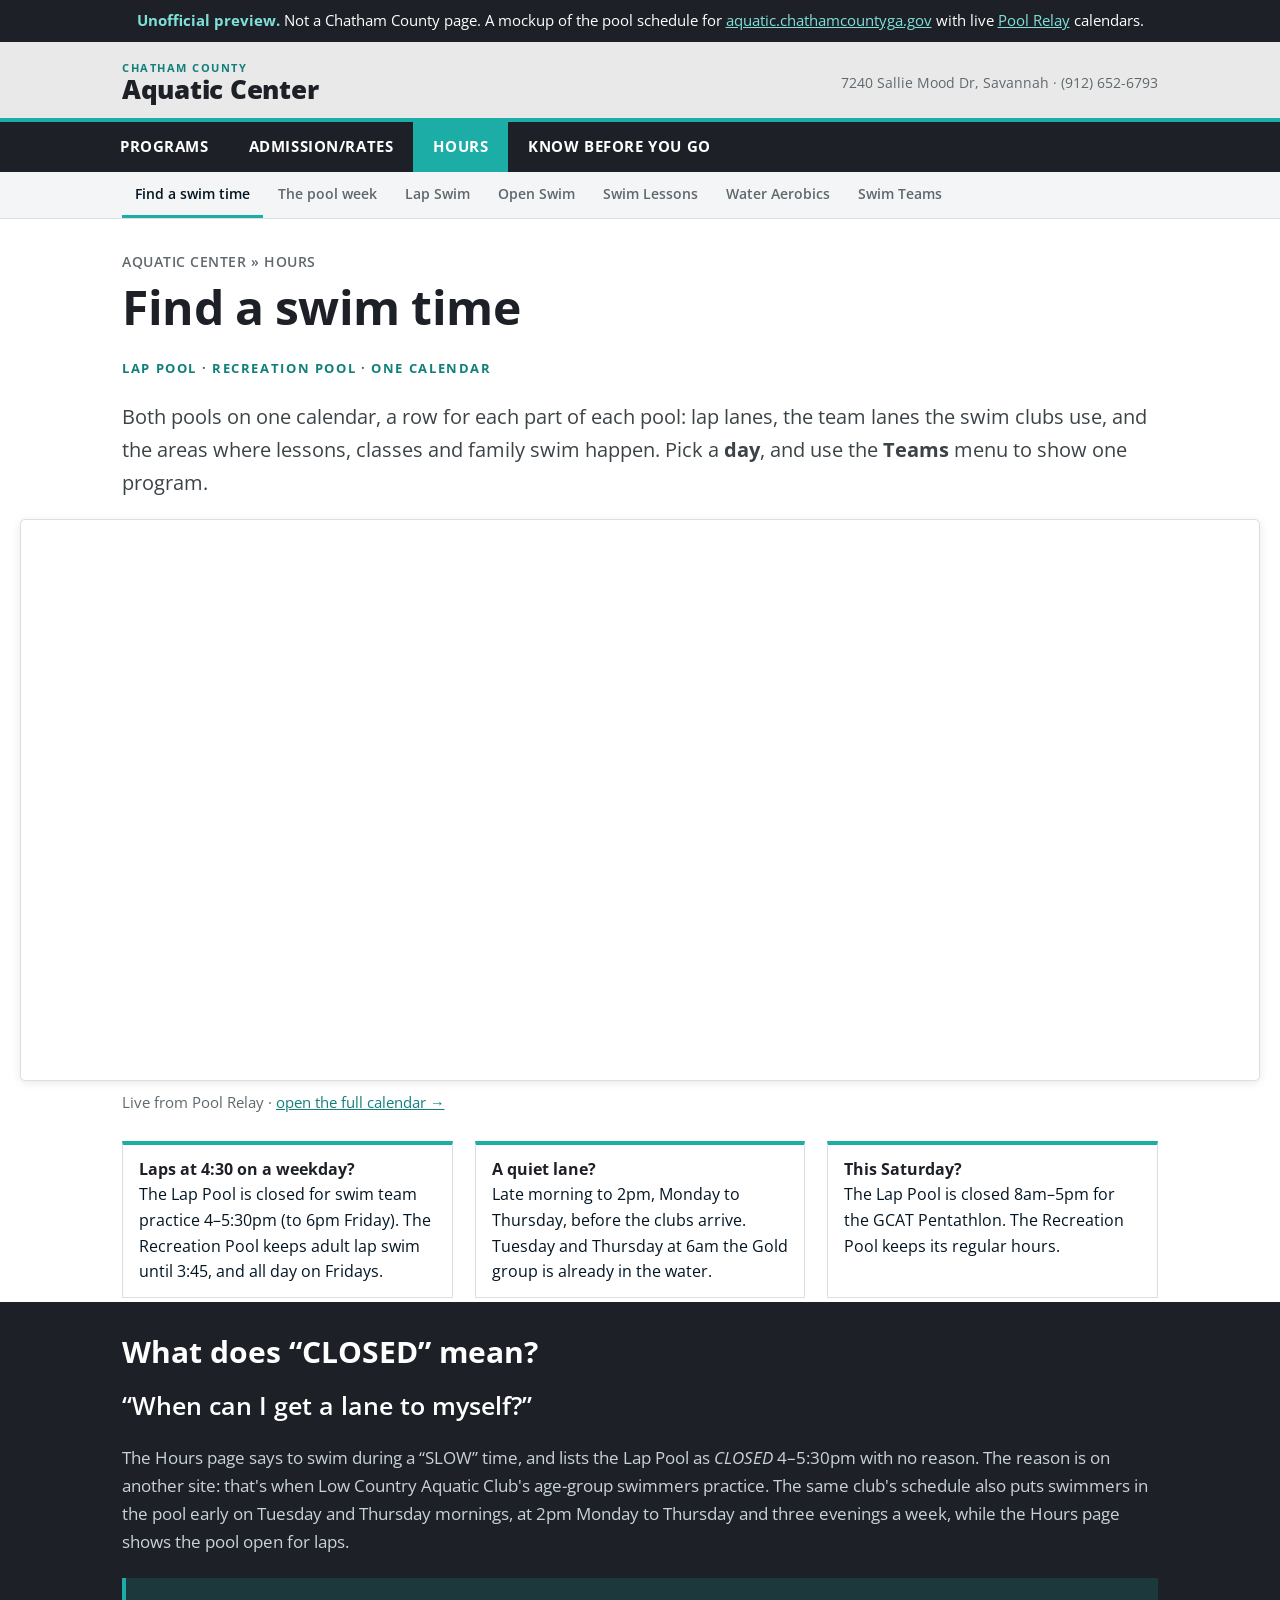
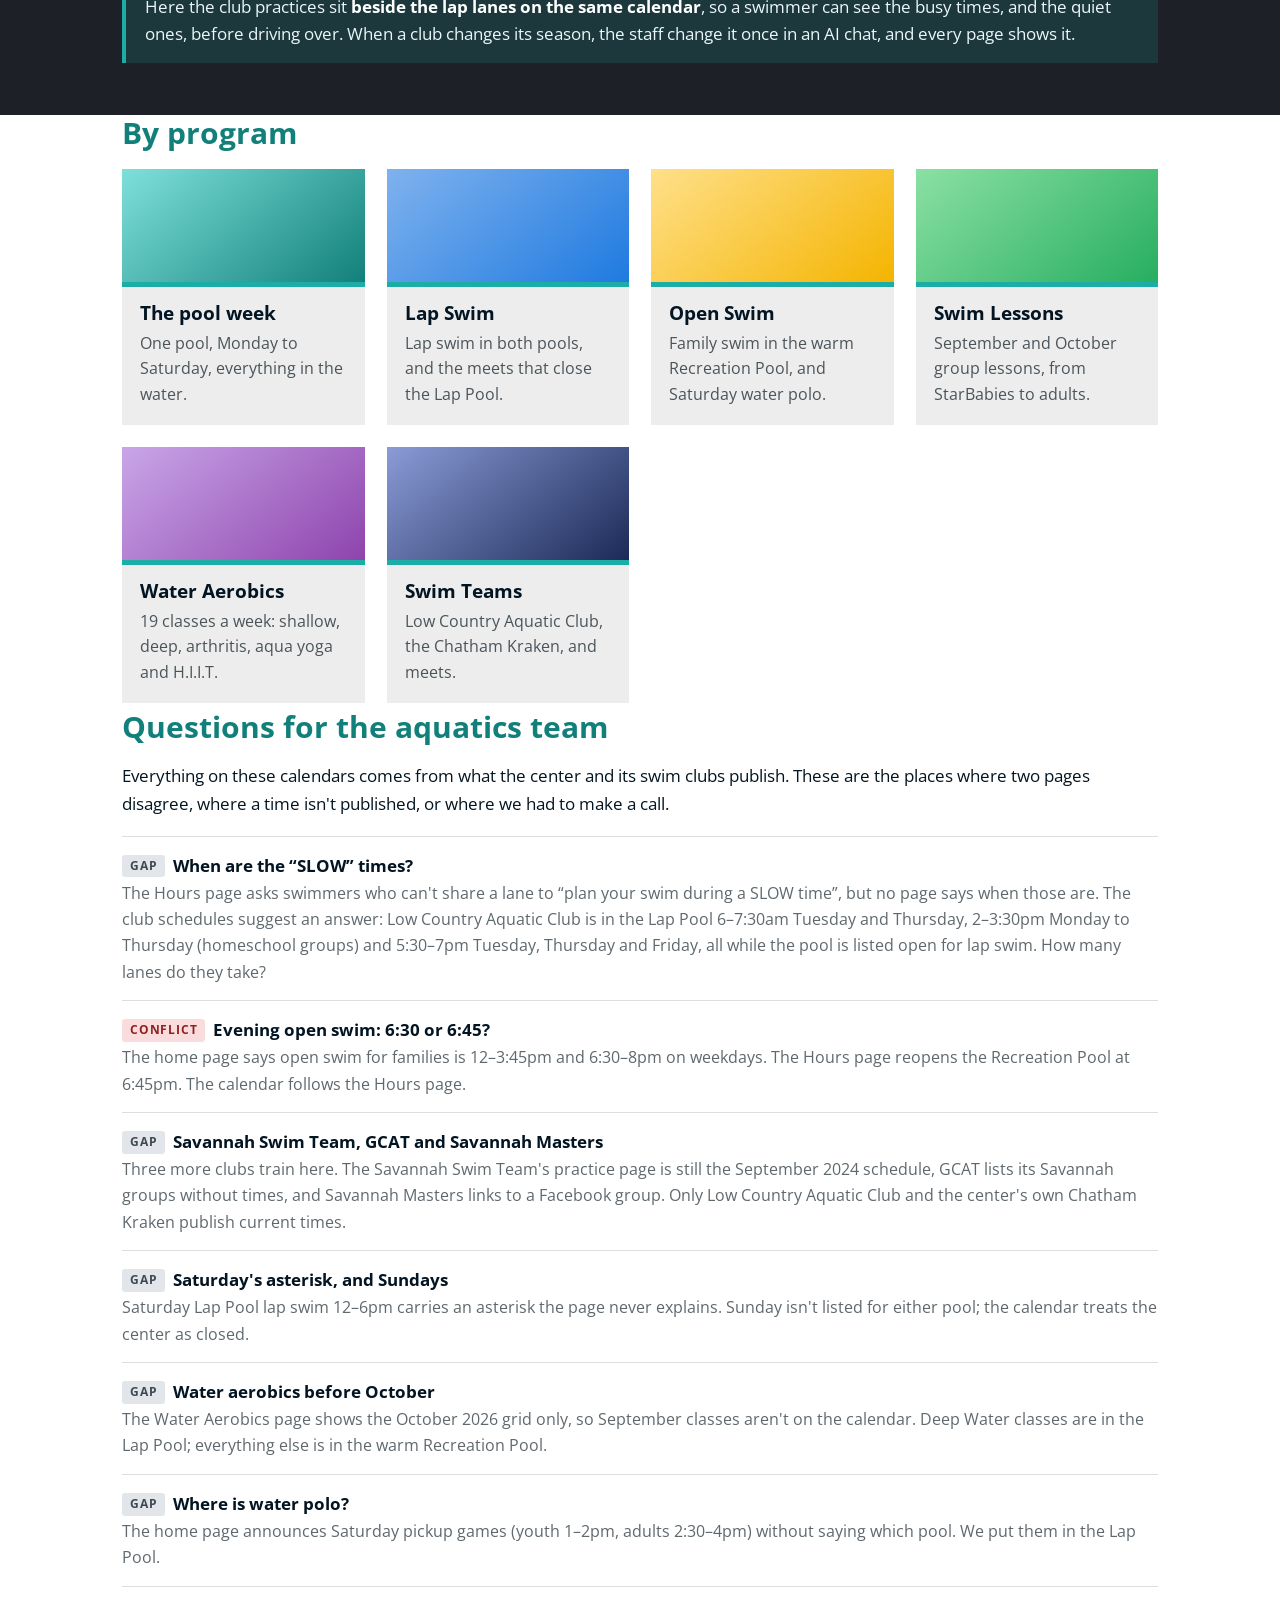
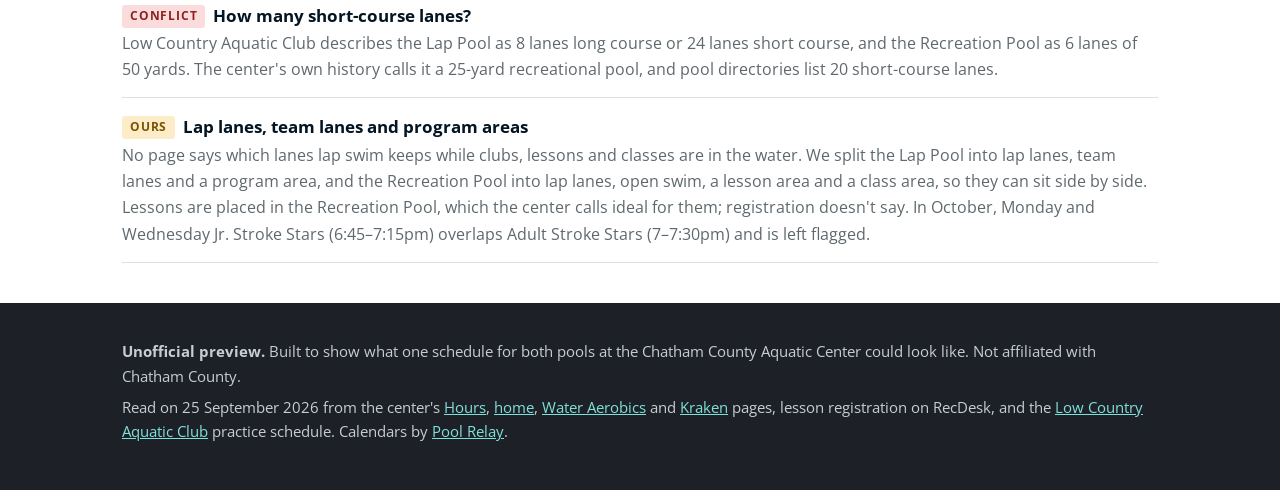
==== index.html @ 3428d765 "Chatham County Aquatic Center aquatics preview with live Pool Relay calendars Co-Authored-By: Claude" ====
<!DOCTYPE html>
<!--
  UNOFFICIAL PREVIEW. Not a Chatham County website.
  Generated by build.py — edit that, not this file.
-->
<html lang="en">
<head>
<meta charset="utf-8">
<meta name="viewport" content="width=device-width, initial-scale=1">
<meta name="robots" content="noindex, nofollow">
<title>Find a swim time — Chatham County Aquatic Center (preview)</title>
<meta name="description" content="Both pools at the Chatham County Aquatic Center on one live calendar.">
<link rel="preconnect" href="https://fonts.googleapis.com">
<link rel="preconnect" href="https://fonts.gstatic.com" crossorigin>
<link href="https://fonts.googleapis.com/css2?family=Open+Sans:wght@400;600;700;800&display=swap" rel="stylesheet">
<link rel="stylesheet" href="style.css">
</head>
<body>

<div class="ribbon">
  <b>Unofficial preview.</b> Not a Chatham County page. A mockup of the pool schedule for
  <a href="https://aquatic.chathamcountyga.gov/" target="_blank" rel="noopener">aquatic.chathamcountyga.gov</a> with live
  <a href="https://www.poolrelay.com" target="_blank" rel="noopener">Pool&nbsp;Relay</a> calendars.
</div>

<header class="brandbar">
  <div class="wrap inner">
    <a class="mark" href="index.html"><span class="city">CHATHAM COUNTY</span>Aquatic Center</a>
    <div class="tel">7240 Sallie Mood Dr, Savannah &middot; (912) 652-6793</div>
  </div>
</header>

<nav class="main">
  <ul>
    <li><a href="https://aquatic.chathamcountyga.gov/Programs/SwimLessonsGroup" target="_blank" rel="noopener">Programs</a></li>
    <li><a href="https://aquatic.chathamcountyga.gov/Resources/AdmissionRates" target="_blank" rel="noopener">Admission/Rates</a></li>
    <li class="on"><a href="index.html">Hours</a></li>
    <li><a href="https://aquatic.chathamcountyga.gov/Resources/KnowBeforeYouGo" target="_blank" rel="noopener">Know Before You Go</a></li>
  </ul>
</nav>

<nav class="sub">
  <ul>
    <li class="on"><a href="index.html">Find a swim time</a></li>
    <li><a href="week.html">The pool week</a></li>
    <li><a href="lap-swim.html">Lap Swim</a></li>
    <li><a href="open-swim.html">Open Swim</a></li>
    <li><a href="swim-lessons.html">Swim Lessons</a></li>
    <li><a href="water-aerobics.html">Water Aerobics</a></li>
    <li><a href="swim-teams.html">Swim Teams</a></li>
  </ul>
</nav>

<section class="wrap hero">
  <div class="crumb">Aquatic Center &raquo; Hours</div>
  <h1>Find a swim time</h1>
  <p class="kicker">Lap Pool &middot; Recreation Pool &middot; one calendar</p>
  <p class="lead">Both pools on one calendar, a row for each part of each pool: lap lanes, the team lanes
  the swim clubs use, and the areas where lessons, classes and family swim happen. Pick a
  <strong>day</strong>, and use the <strong>Teams</strong> menu to show one program.</p>

  <div class="cal short">
    <iframe src="https://www.poolrelay.com/embed/8WBzX5PfGeJJPSB2chuumL"
            title="Chatham County Aquatic Center — both pools, one day" loading="lazy"></iframe>
  </div>
  <p class="capt">Live from Pool Relay &middot;
    <a href="https://www.poolrelay.com/v/8WBzX5PfGeJJPSB2chuumL" target="_blank" rel="noopener">open the full calendar &rarr;</a>
  </p>


  <div class="try">
    <div><b>Laps at 4:30 on a weekday?</b>The Lap Pool is closed for swim team practice 4&ndash;5:30pm (to
    6pm Friday). The Recreation Pool keeps adult lap swim until 3:45, and all day on Fridays.</div>
    <div><b>A quiet lane?</b>Late morning to 2pm, Monday to Thursday, before the clubs arrive.
    Tuesday and Thursday at 6am the Gold group is already in the water.</div>
    <div><b>This Saturday?</b>The Lap Pool is closed 8am&ndash;5pm for the GCAT Pentathlon. The Recreation
    Pool keeps its regular hours.</div>
  </div>
</section>

<div class="trail">
  <div class="wrap">
    <h2>What does &ldquo;CLOSED&rdquo; mean?</h2>
    <p class="q">&ldquo;When can I get a lane to myself?&rdquo;</p>
    <p>The Hours page says to swim during a &ldquo;SLOW&rdquo; time, and lists the Lap Pool as
    <i>CLOSED</i> 4&ndash;5:30pm with no reason. The reason is on another site: that's when Low Country
    Aquatic Club's age-group swimmers practice. The same club's schedule also puts swimmers in the pool
    early on Tuesday and Thursday mornings, at 2pm Monday to Thursday and three evenings a week, while the
    Hours page shows the pool open for laps.</p>
    <p class="answer">Here the club practices sit <b>beside the lap lanes on the same calendar</b>, so a
    swimmer can see the busy times, and the quiet ones, before driving over. When a club changes its
    season, the staff change it once in an AI chat, and every page shows it.</p>
  </div>
</div>

<section class="wrap">
  <h2>By program</h2>
  <div class="cards">
    <a class="card" href="week.html"><div class="pic loc"></div><div class="body">
      <h3>The pool week</h3><p>One pool, Monday to Saturday, everything in the water.</p></div></a>
    <a class="card" href="lap-swim.html"><div class="pic lap"></div><div class="body">
      <h3>Lap Swim</h3><p>Lap swim in both pools, and the meets that close the Lap Pool.</p></div></a>
    <a class="card" href="open-swim.html"><div class="pic open"></div><div class="body">
      <h3>Open Swim</h3><p>Family swim in the warm Recreation Pool, and Saturday water polo.</p></div></a>
    <a class="card" href="swim-lessons.html"><div class="pic les"></div><div class="body">
      <h3>Swim Lessons</h3><p>September and October group lessons, from StarBabies to adults.</p></div></a>
    <a class="card" href="water-aerobics.html"><div class="pic fit"></div><div class="body">
      <h3>Water Aerobics</h3><p>19 classes a week: shallow, deep, arthritis, aqua yoga and H.I.I.T.</p></div></a>
    <a class="card" href="swim-teams.html"><div class="pic team"></div><div class="body">
      <h3>Swim Teams</h3><p>Low Country Aquatic Club, the Chatham Kraken, and meets.</p></div></a>
  </div>
</section>

<section class="wrap">
  <h2>Questions for the aquatics team</h2>
  <p>Everything on these calendars comes from what the center and its swim clubs publish. These are the
  places where two pages disagree, where a time isn't published, or where we had to make a call.</p>

  <ul class="qa">
    <li>
      <div class="q"><span class="tag gap">Gap</span>When are the &ldquo;SLOW&rdquo; times?</div>
      <div class="a">The Hours page asks swimmers who can't share a lane to &ldquo;plan your swim during a
      SLOW time&rdquo;, but no page says when those are. The club schedules suggest an answer: Low Country
      Aquatic Club is in the Lap Pool 6&ndash;7:30am Tuesday and Thursday, 2&ndash;3:30pm Monday to Thursday
      (homeschool groups) and 5:30&ndash;7pm Tuesday, Thursday and Friday, all while the pool is listed open
      for lap swim. How many lanes do they take?</div>
    </li>
    <li>
      <div class="q"><span class="tag clash">Conflict</span>Evening open swim: 6:30 or 6:45?</div>
      <div class="a">The home page says open swim for families is 12&ndash;3:45pm and 6:30&ndash;8pm on
      weekdays. The Hours page reopens the Recreation Pool at 6:45pm. The calendar follows the Hours page.</div>
    </li>
    <li>
      <div class="q"><span class="tag gap">Gap</span>Savannah Swim Team, GCAT and Savannah Masters</div>
      <div class="a">Three more clubs train here. The Savannah Swim Team's practice page is still the
      September 2024 schedule, GCAT lists its Savannah groups without times, and Savannah Masters links to
      a Facebook group. Only Low Country Aquatic Club and the center's own Chatham Kraken publish current
      times.</div>
    </li>
    <li>
      <div class="q"><span class="tag gap">Gap</span>Saturday's asterisk, and Sundays</div>
      <div class="a">Saturday Lap Pool lap swim 12&ndash;6pm carries an asterisk the page never explains.
      Sunday isn't listed for either pool; the calendar treats the center as closed.</div>
    </li>
    <li>
      <div class="q"><span class="tag gap">Gap</span>Water aerobics before October</div>
      <div class="a">The Water Aerobics page shows the October 2026 grid only, so September classes aren't on
      the calendar. Deep Water classes are in the Lap Pool; everything else is in the warm Recreation Pool.</div>
    </li>
    <li>
      <div class="q"><span class="tag gap">Gap</span>Where is water polo?</div>
      <div class="a">The home page announces Saturday pickup games (youth 1&ndash;2pm, adults
      2:30&ndash;4pm) without saying which pool. We put them in the Lap Pool.</div>
    </li>
    <li>
      <div class="q"><span class="tag clash">Conflict</span>How many short-course lanes?</div>
      <div class="a">Low Country Aquatic Club describes the Lap Pool as 8 lanes long course or 24 lanes
      short course, and the Recreation Pool as 6 lanes of 50 yards. The center's own history calls it a
      25-yard recreational pool, and pool directories list 20 short-course lanes.</div>
    </li>
    <li>
      <div class="q"><span class="tag ours">Ours</span>Lap lanes, team lanes and program areas</div>
      <div class="a">No page says which lanes lap swim keeps while clubs, lessons and classes are in the
      water. We split the Lap Pool into lap lanes, team lanes and a program area, and the Recreation Pool
      into lap lanes, open swim, a lesson area and a class area, so they can sit side by side. Lessons are
      placed in the Recreation Pool, which the center calls ideal for them; registration doesn't say. In
      October, Monday and Wednesday Jr. Stroke Stars (6:45&ndash;7:15pm) overlaps Adult Stroke Stars
      (7&ndash;7:30pm) and is left flagged.</div>
    </li>
  </ul>
</section>


<footer>
  <div class="wrap">
    <p><strong>Unofficial preview.</strong> Built to show what one schedule for both pools at the Chatham
    County Aquatic Center could look like. Not affiliated with Chatham County.</p>
    <p>Read on 25 September 2026 from the center's <a href="https://aquatic.chathamcountyga.gov/Resources/Hours" target="_blank" rel="noopener">Hours</a>,
    <a href="https://aquatic.chathamcountyga.gov/" target="_blank" rel="noopener">home</a>,
    <a href="https://aquatic.chathamcountyga.gov/Programs/WaterAerobics" target="_blank" rel="noopener">Water Aerobics</a> and
    <a href="https://aquatic.chathamcountyga.gov/Programs/Kraken" target="_blank" rel="noopener">Kraken</a> pages, lesson registration on
    RecDesk, and the <a href="https://www.swimlcac.com/swimteam" target="_blank" rel="noopener">Low Country
    Aquatic Club</a> practice schedule. Calendars by
    <a href="https://www.poolrelay.com" target="_blank" rel="noopener">Pool Relay</a>.</p>
  </div>
</footer>

</body>
</html>
---- style.css ----
/* Chatham County Aquatic Center — Pool Relay preview.
   Shared by every preview page. */

:root{
  --cyan:    #00857d;
  --cyan-d:  #005f59;
  --charcoal:#005f59;
  --gold:    #f47920;
  --ink:     #031522;
  --muted:   #5e686d;
  --rule:    #dcdfe1;
  --wash:    #f3f5f6;
  --card:    #ededed;
  --font:  "Open Sans", Arial, -apple-system, BlinkMacSystemFont, "Segoe UI", Helvetica, Arial, sans-serif;
  --slab:  "Open Sans", Arial, Helvetica, sans-serif;
}
*,*::before,*::after{ box-sizing:border-box }
html{ -webkit-text-size-adjust:100% }
body{ margin:0; background:#fff; color:var(--ink); font-family:var(--font); font-size:17px; line-height:1.65 }
img{ max-width:100%; display:block }
a{ color:var(--cyan-d) }
h1,h2,h3{ font-family:var(--slab); line-height:1.2; margin:0 0 .5em }
h1{ font-size:clamp(30px,5.4vw,48px); letter-spacing:-.01em }
h2{ font-size:clamp(22px,3.4vw,30px); margin-top:0 }
h3{ font-size:19px }
.wrap{ max-width:1080px; margin:0 auto; padding:0 22px }

.ribbon{ background:#22282b; color:#fff; font-size:14.5px; line-height:1.55;
  padding:10px 20px; text-align:center }
.ribbon b{ color:var(--gold) }
.ribbon a{ color:#bfe79a }

.brandbar{ padding:20px 0 16px }
.brandbar .inner{ display:flex; align-items:center; gap:14px; flex-wrap:wrap }
.mark{ font-family:var(--slab); font-weight:700; letter-spacing:-.01em;
  font-size:30px; line-height:1; color:#111; text-decoration:none }
.mark .city{ display:block; font-family:var(--font); font-weight:700; font-size:11px;
  letter-spacing:.14em; color:var(--muted); margin-bottom:3px }
.mark .plus{ color:var(--gold) }
.brandbar .tel{ margin-left:auto; font-size:14px; color:var(--muted) }

nav.main{ background:var(--cyan) }
nav.main ul{ list-style:none; margin:0 auto; padding:0; display:flex; flex-wrap:wrap;
  max-width:1080px }
nav.main a{ display:block; padding:13px 20px; color:#08343f; text-decoration:none;
  font-weight:700; font-size:14.5px; letter-spacing:.05em; text-transform:uppercase }
nav.main a:hover{ background:rgba(255,255,255,.28) }
nav.main .on a{ background:var(--charcoal); color:#fff }

/* Sub-nav across the seven preview pages. */
nav.sub{ border-bottom:1px solid var(--rule); background:var(--wash) }
nav.sub ul{ list-style:none; margin:0 auto; padding:0 22px; display:flex; flex-wrap:wrap;
  gap:2px; max-width:1080px }
nav.sub a{ display:block; padding:10px 13px; text-decoration:none; color:var(--muted);
  font-weight:600; font-size:14px; border-bottom:3px solid transparent }
nav.sub a:hover{ color:var(--cyan-d) }
nav.sub .on a{ color:var(--ink); border-bottom-color:var(--cyan) }

.crumb{ font-size:13.5px; color:var(--muted); letter-spacing:.04em;
  text-transform:uppercase; padding:22px 0 4px; font-weight:600 }
.crumb a{ color:var(--muted) }

section{ padding:14px 0 36px }
.lead{ font-size:20px; color:#3b4347 }
.kicker{ font-family:var(--font); font-weight:700; font-size:12.5px; letter-spacing:.13em;
  text-transform:uppercase; color:var(--cyan-d); margin:0 0 6px }
.hero{ padding-top:10px }

/* A week of twenty lanes needs more width than a column of prose does, so the
   calendars break out of the text measure and center on the viewport. */
.cal{ border:1px solid var(--rule); border-radius:5px; overflow:hidden;
  box-shadow:0 2px 10px rgba(0,0,0,.09); background:#fff; margin:20px 0 10px;
  position:relative; left:50%; transform:translateX(-50%);
  width:min(1460px, calc(100vw - 40px)) }
.cal iframe{ width:100%; height:700px; border:0; display:block }
.cal.short iframe{ height:560px }
.capt{ font-size:14.5px; color:var(--muted); margin:0 0 26px }

.note{ border:1px solid var(--rule); border-left:5px solid var(--cyan);
  background:var(--wash); padding:16px 20px; margin:22px 0; font-size:16px }
.note .hd{ font-weight:700; display:block; margin-bottom:.25em; font-family:var(--slab) }

/* The dark band that carries a page's argument. */
.trail{ background:#22282b; color:#e6ebee; padding:32px 0 36px }
.trail h2{ color:#fff }
.trail .q{ font-family:var(--slab); font-size:clamp(19px,2.6vw,25px); color:#fff;
  margin:0 0 18px; font-weight:600 }
.trail p{ color:#b9c3c9 }
.trail ol, .trail ul{ margin:0; padding-left:22px; color:#b9c3c9; font-size:16px }
.trail li{ margin:.4em 0 }
.trail b, .trail strong{ color:#fff }
.trail .answer{ margin-top:22px; padding:15px 19px; background:rgba(156,207,90,.14);
  border-left:4px solid var(--cyan); color:#eaf6fa; font-size:16.5px }
.trail .answer b{ color:#fff }

.cards{ display:grid; grid-template-columns:repeat(auto-fit,minmax(232px,1fr)); gap:22px;
  margin:18px 0 6px }
.cards.pair{ grid-template-columns:repeat(auto-fit,minmax(260px,1fr)); max-width:620px }
.card{ background:var(--card); display:flex; flex-direction:column;
  color:inherit; text-decoration:none }
a.card:hover{ box-shadow:0 2px 12px rgba(0,0,0,.14) }
.card .pic{ height:118px; background:linear-gradient(140deg,#5fbf8a,#0f5638);
  border-bottom:5px solid var(--gold) }
.card .pic.b{ background:linear-gradient(140deg,#7fd0a8,#2b8f68) }
.card .pic.c{ background:linear-gradient(140deg,#f6c96b,#d98b1d) }
.card .pic.d{ background:linear-gradient(140deg,#c9a6e8,#7b4fb0) }
.card .pic.e{ background:linear-gradient(140deg,#8fb4e8,#2e5fa8) }
.card .pic.f{ background:linear-gradient(140deg,#f2a3a3,#c04a4a) }
.card .pic.g{ background:linear-gradient(140deg,#b6a2e0,#5b2c87) }
.card .pic.h{ background:linear-gradient(140deg,#7fc7e8,#0070c0) }
.card .pic.i{ background:linear-gradient(140deg,#d9b8ea,#af7ac5) }
.card .pic.j{ background:linear-gradient(140deg,#8adad6,#16a5a5) }
.card .body{ padding:15px 18px 18px }
.card h3{ margin:0 0 .3em; font-size:19px }
.card p{ margin:0; font-size:15.5px; color:#4a5459 }
.card .already{ margin-top:11px; padding-top:10px; border-top:1px solid #d6d6d6;
  font-size:14px; color:var(--cyan-d); font-weight:600 }

table.sched{ width:100%; border-collapse:collapse; margin:14px 0 8px; font-size:16px }
table.sched th, table.sched td{ border:1px solid var(--rule); padding:9px 12px; text-align:left }
table.sched th{ background:var(--wash); font-weight:700; font-size:14px;
  text-transform:uppercase; letter-spacing:.04em }
table.sched td.n{ text-align:center; font-variant-numeric:tabular-nums; font-weight:600 }
.scroller{ overflow-x:auto }

.qa{ margin:0; padding:0; list-style:none }
.qa li{ border-top:1px solid var(--rule); padding:15px 0 }
.qa li:last-child{ border-bottom:1px solid var(--rule) }
.qa .q{ font-weight:700; font-family:var(--slab) }
.qa .a{ color:var(--muted); font-size:16px }
.tag{ display:inline-block; font-size:11.5px; font-weight:700; letter-spacing:.07em;
  text-transform:uppercase; padding:2px 8px; border-radius:3px; vertical-align:2px;
  margin-right:8px }
.tag.ours{ background:#fdecc8; color:#7a5200 }
.tag.clash{ background:#fbdcdc; color:#8e2020 }
.tag.gap{ background:#e2e6ea; color:#3d4a52 }

footer{ background:#22282b; color:#c6ced2; margin-top:40px; padding:30px 0 40px; font-size:15px }
footer a{ color:#bfe79a }
footer .wrap > p{ margin:.4em 0 }

/* Chatham County: a light gray bar with a teal rule, a near-black nav, teal accents. */
:root{ --teal:#1cada6; --teal-d:#12807a; --night:#1d2127; --cyan:#1cada6; --cyan-d:#12807a; --gold:#1cada6 }
.brandbar{ background:#e9e9e9; border-bottom:4px solid var(--teal) }
.mark{ color:var(--night); font-size:26px; font-weight:800 }
.mark .city{ color:var(--teal-d) }
nav.main{ background:var(--night) }
nav.main a{ color:#fff; letter-spacing:.04em }
nav.main a:hover{ background:rgba(255,255,255,.12) }
nav.main .on a{ background:var(--teal); color:#fff }
nav.sub .on a{ border-bottom-color:var(--teal) }
.trail, footer, .ribbon{ background:var(--night) }
.trail p, .trail ol, .trail ul{ color:#c9d3d6 }
.trail .answer{ background:rgba(28,173,166,.16); border-left-color:var(--teal) }
footer a, .ribbon a{ color:#7fe0da }
.ribbon b{ color:#7fe0da }
h1{ color:var(--night) } h2{ color:var(--teal-d) } .trail h2{ color:#fff }
.kicker{ color:var(--teal-d) }
.facts{ display:grid; grid-template-columns:repeat(auto-fit,minmax(220px,1fr)); gap:14px 26px;
  margin:10px 0 4px; font-size:15.5px; color:#3b4347 }
.facts b{ display:block; color:var(--ink) }
.card .pic{ border-bottom-color:var(--teal) }
.card .pic.lap{ background:linear-gradient(140deg,#7fb2ee,#1f7ae0) }
.card .pic.les{ background:linear-gradient(140deg,#8be0a4,#27ae60) }
.card .pic.team{ background:linear-gradient(140deg,#8a9bd6,#1b2a57) }
.card .pic.fit{ background:linear-gradient(140deg,#c9a6e8,#8e44ad) }
.card .pic.open{ background:linear-gradient(140deg,#ffe08a,#f4b400) }
.card .pic.loc{ background:linear-gradient(140deg,#7fe0da,#12807a) }
.try{ display:grid; grid-template-columns:repeat(auto-fit,minmax(250px,1fr)); gap:14px 22px; margin:14px 0 4px }
.try div{ border:1px solid var(--rule); border-top:4px solid var(--teal); padding:12px 16px; font-size:15.5px; background:#fff }
.try b{ display:block; font-family:var(--slab); color:var(--night) }
.cal.tall iframe{ height:820px }
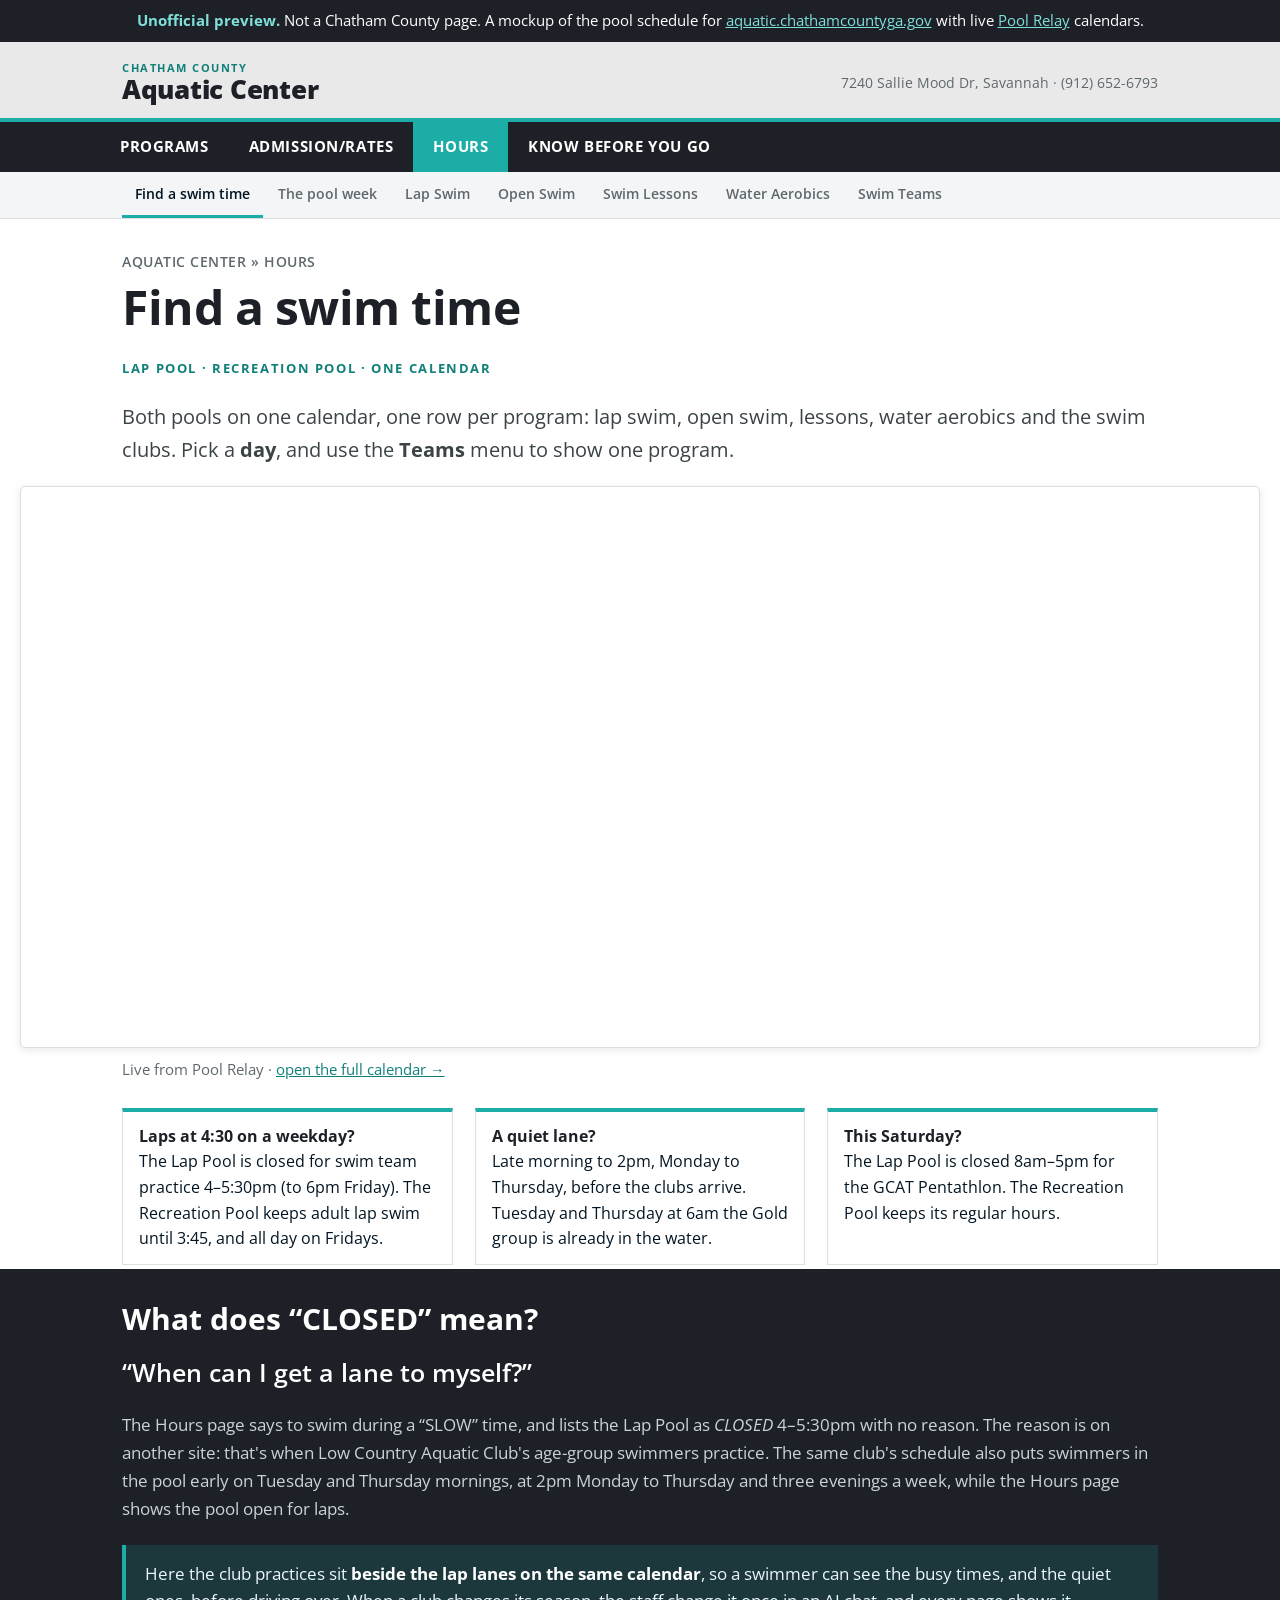
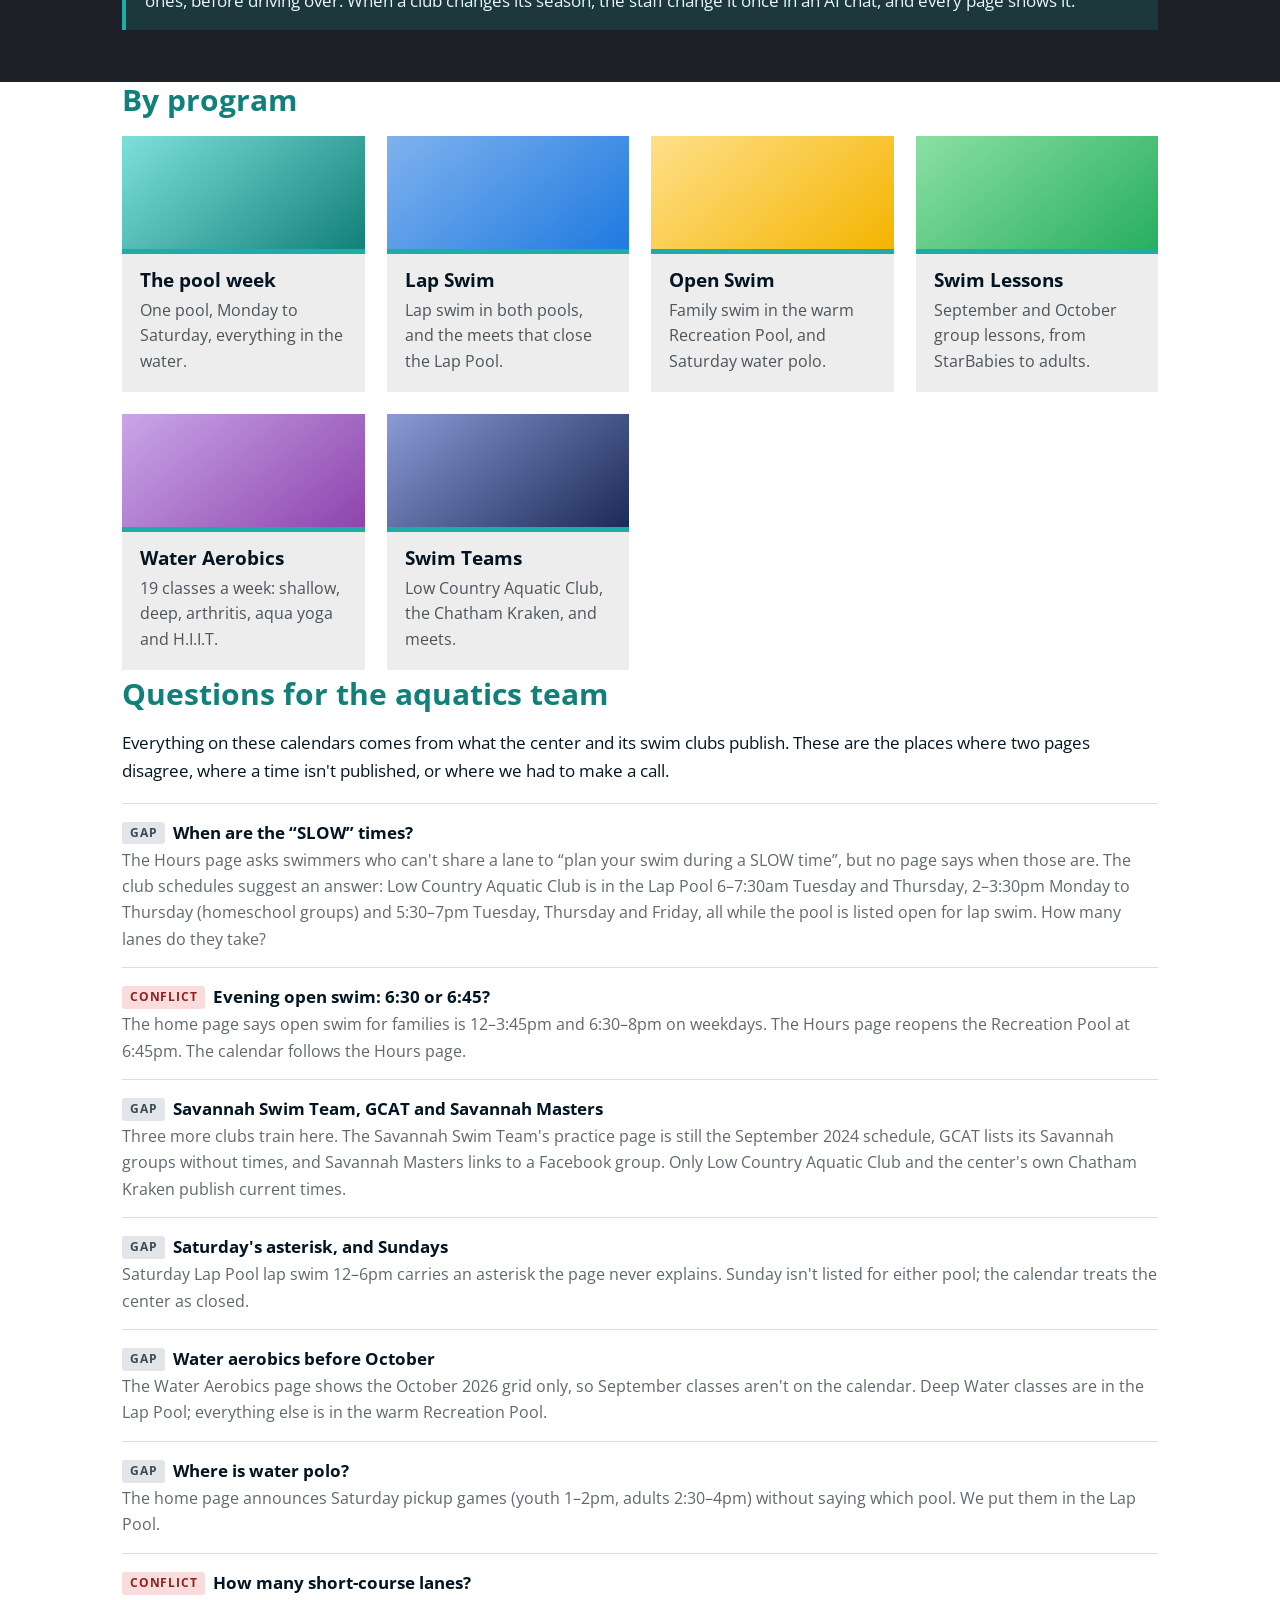
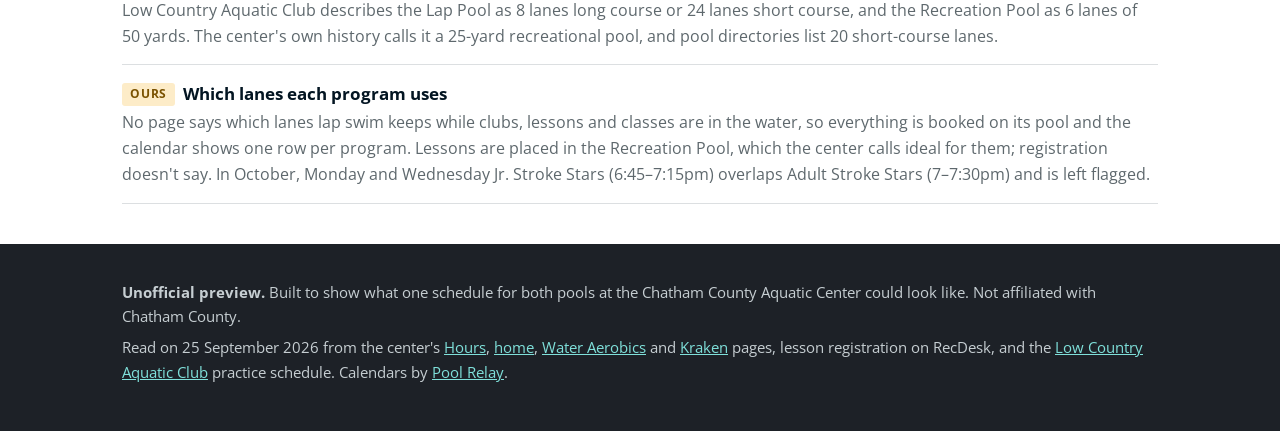
==== commit a2ab5be2: "No invented pool areas: everything is booked on its pool (or real lanes) Co-Authored-By: Claude Opus" ====
--- a/index.html
+++ b/index.html
@@ -55,12 +55,12 @@
   <div class="crumb">Aquatic Center &raquo; Hours</div>
   <h1>Find a swim time</h1>
   <p class="kicker">Lap Pool &middot; Recreation Pool &middot; one calendar</p>
-  <p class="lead">Both pools on one calendar, a row for each part of each pool: lap lanes, the team lanes
-  the swim clubs use, and the areas where lessons, classes and family swim happen. Pick a
+  <p class="lead">Both pools on one calendar, one row per program: lap swim, open swim, lessons, water
+  aerobics and the swim clubs. Pick a
   <strong>day</strong>, and use the <strong>Teams</strong> menu to show one program.</p>
 
   <div class="cal short">
-    <iframe src="https://www.poolrelay.com/embed/8WBzX5PfGeJJPSB2chuumL"
+    <iframe width="100%" height="640" src="https://www.poolrelay.com/embed/8WBzX5PfGeJJPSB2chuumL"
             title="Chatham County Aquatic Center — both pools, one day" loading="lazy"></iframe>
   </div>
   <p class="capt">Live from Pool Relay &middot;
@@ -159,10 +159,9 @@
       25-yard recreational pool, and pool directories list 20 short-course lanes.</div>
     </li>
     <li>
-      <div class="q"><span class="tag ours">Ours</span>Lap lanes, team lanes and program areas</div>
+      <div class="q"><span class="tag ours">Ours</span>Which lanes each program uses</div>
       <div class="a">No page says which lanes lap swim keeps while clubs, lessons and classes are in the
-      water. We split the Lap Pool into lap lanes, team lanes and a program area, and the Recreation Pool
-      into lap lanes, open swim, a lesson area and a class area, so they can sit side by side. Lessons are
+      water, so everything is booked on its pool and the calendar shows one row per program. Lessons are
       placed in the Recreation Pool, which the center calls ideal for them; registration doesn't say. In
       October, Monday and Wednesday Jr. Stroke Stars (6:45&ndash;7:15pm) overlaps Adult Stroke Stars
       (7&ndash;7:30pm) and is left flagged.</div>
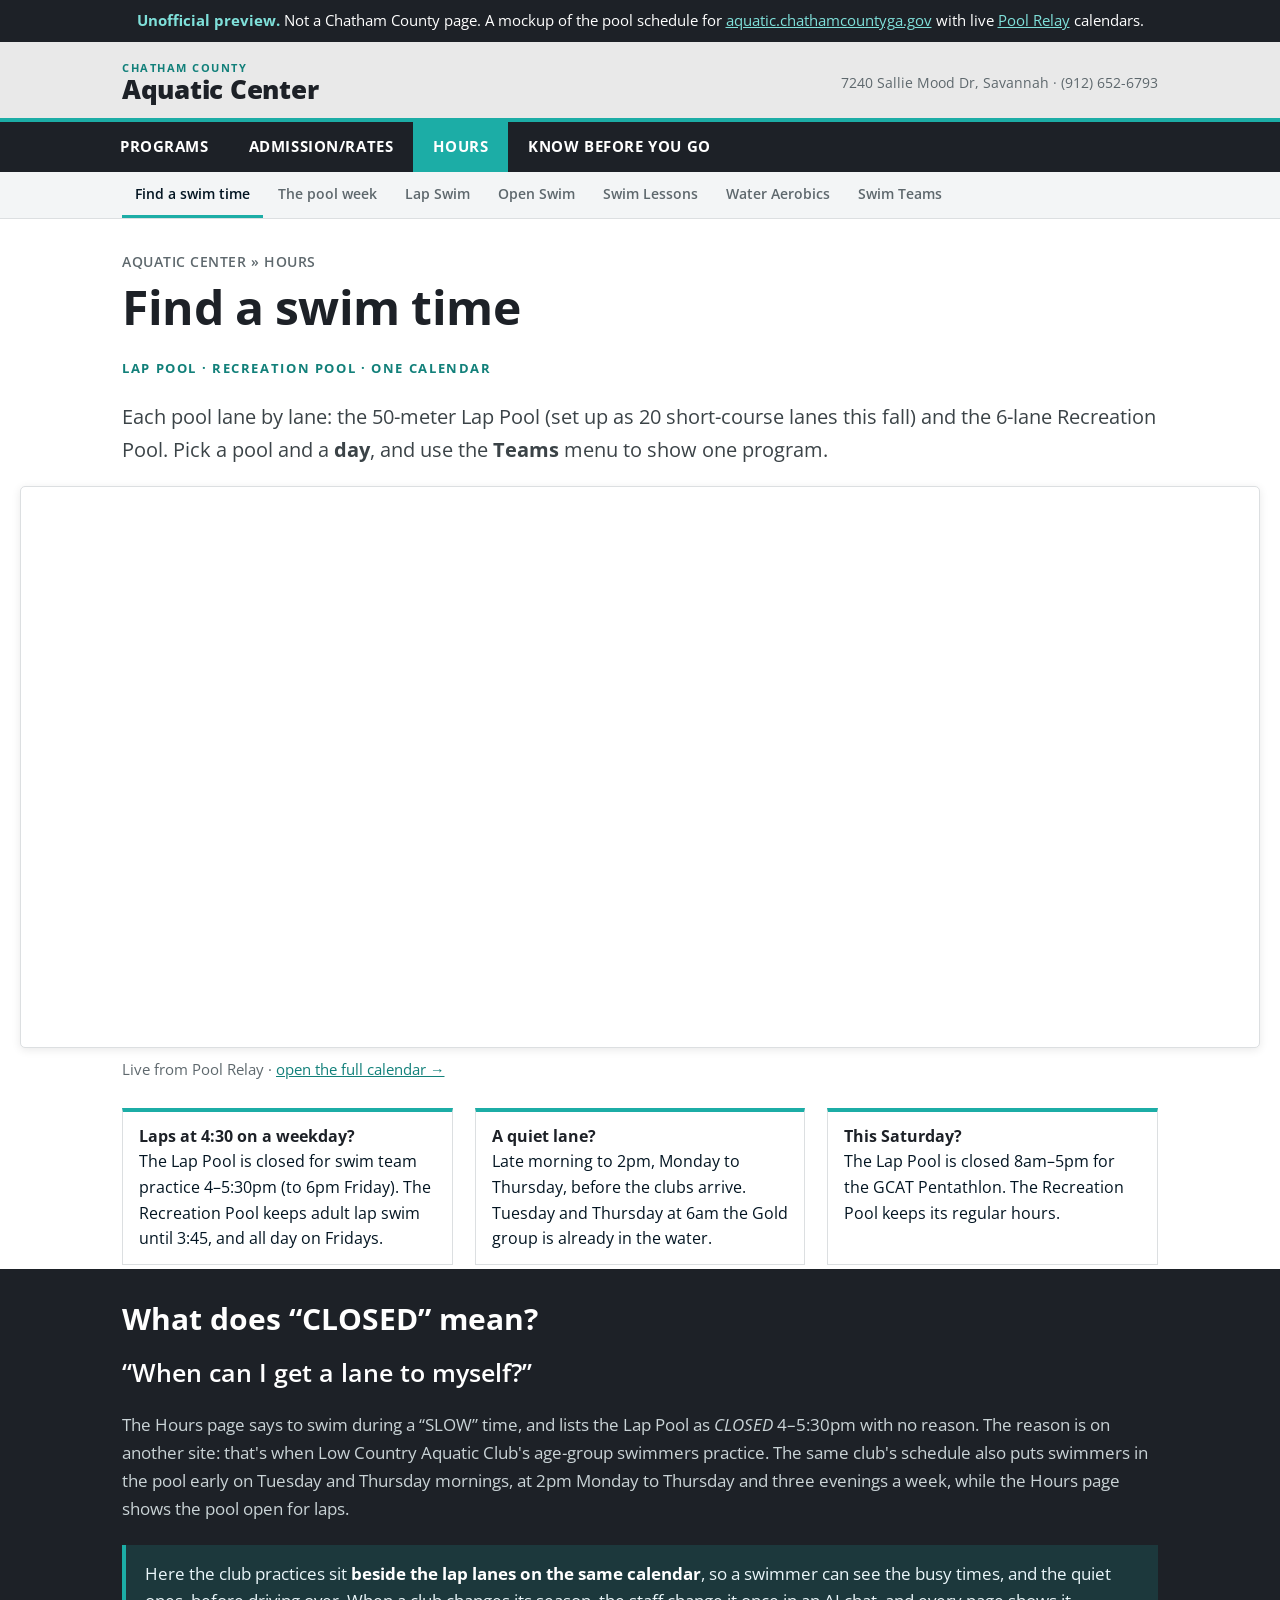
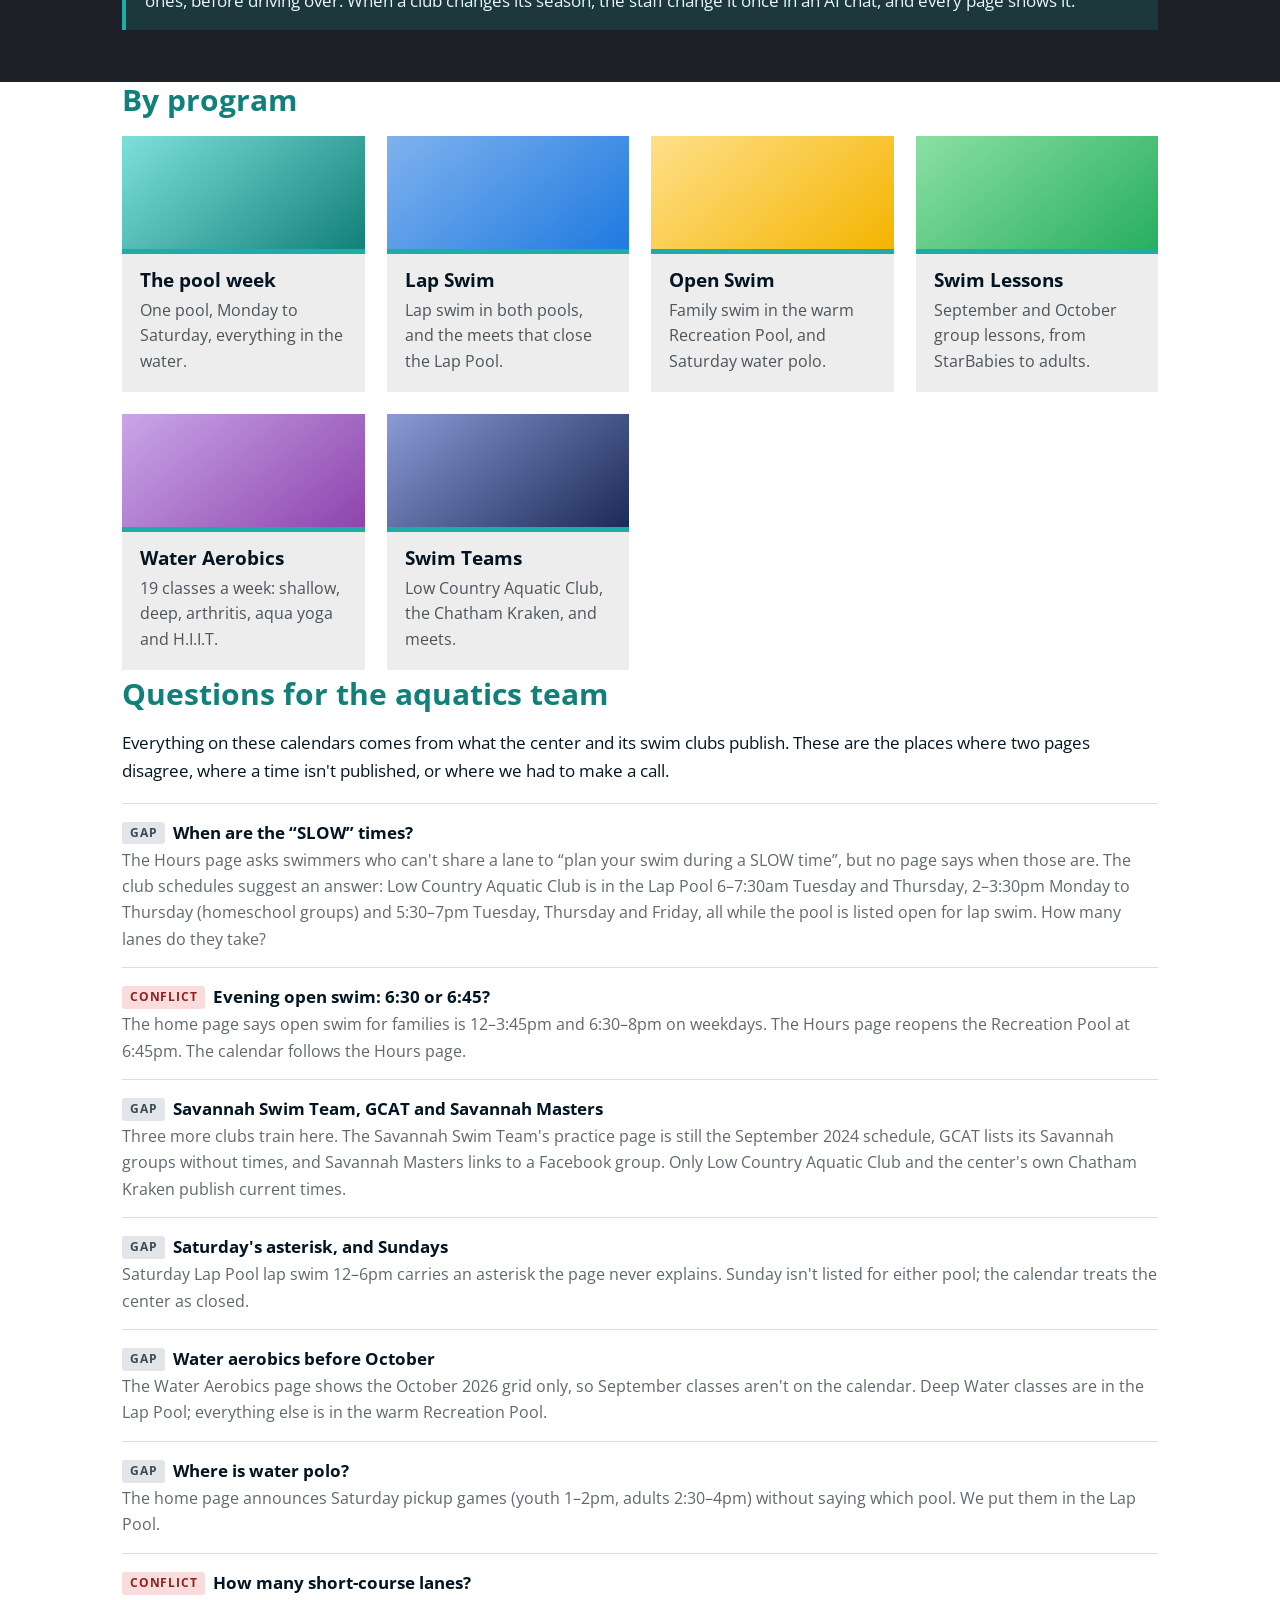
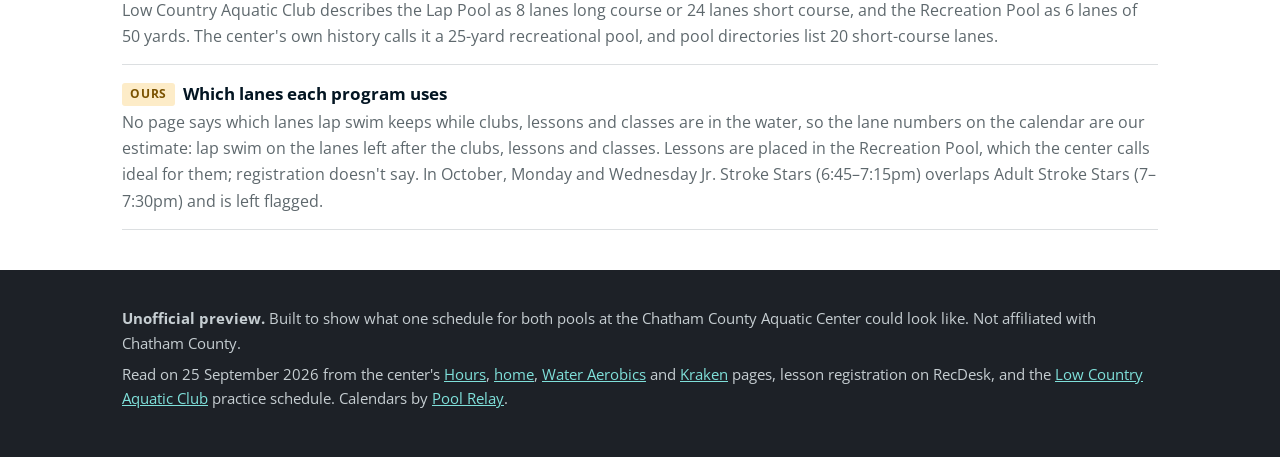
==== commit d1616fcf: "Chatham: pools shown lane by lane Co-Authored-By: Claude Opus 5.5 (1M context) <noreply@anthropic.co" ====
--- a/index.html
+++ b/index.html
@@ -55,8 +55,8 @@
   <div class="crumb">Aquatic Center &raquo; Hours</div>
   <h1>Find a swim time</h1>
   <p class="kicker">Lap Pool &middot; Recreation Pool &middot; one calendar</p>
-  <p class="lead">Both pools on one calendar, one row per program: lap swim, open swim, lessons, water
-  aerobics and the swim clubs. Pick a
+  <p class="lead">Each pool lane by lane: the 50-meter Lap Pool (set up as 20 short-course lanes this fall)
+  and the 6-lane Recreation Pool. Pick a pool and a
   <strong>day</strong>, and use the <strong>Teams</strong> menu to show one program.</p>
 
   <div class="cal short">
@@ -161,7 +161,8 @@
     <li>
       <div class="q"><span class="tag ours">Ours</span>Which lanes each program uses</div>
       <div class="a">No page says which lanes lap swim keeps while clubs, lessons and classes are in the
-      water, so everything is booked on its pool and the calendar shows one row per program. Lessons are
+      water, so the lane numbers on the calendar are our estimate: lap swim on the lanes left after the clubs,
+      lessons and classes. Lessons are
       placed in the Recreation Pool, which the center calls ideal for them; registration doesn't say. In
       October, Monday and Wednesday Jr. Stroke Stars (6:45&ndash;7:15pm) overlaps Adult Stroke Stars
       (7&ndash;7:30pm) and is left flagged.</div>
